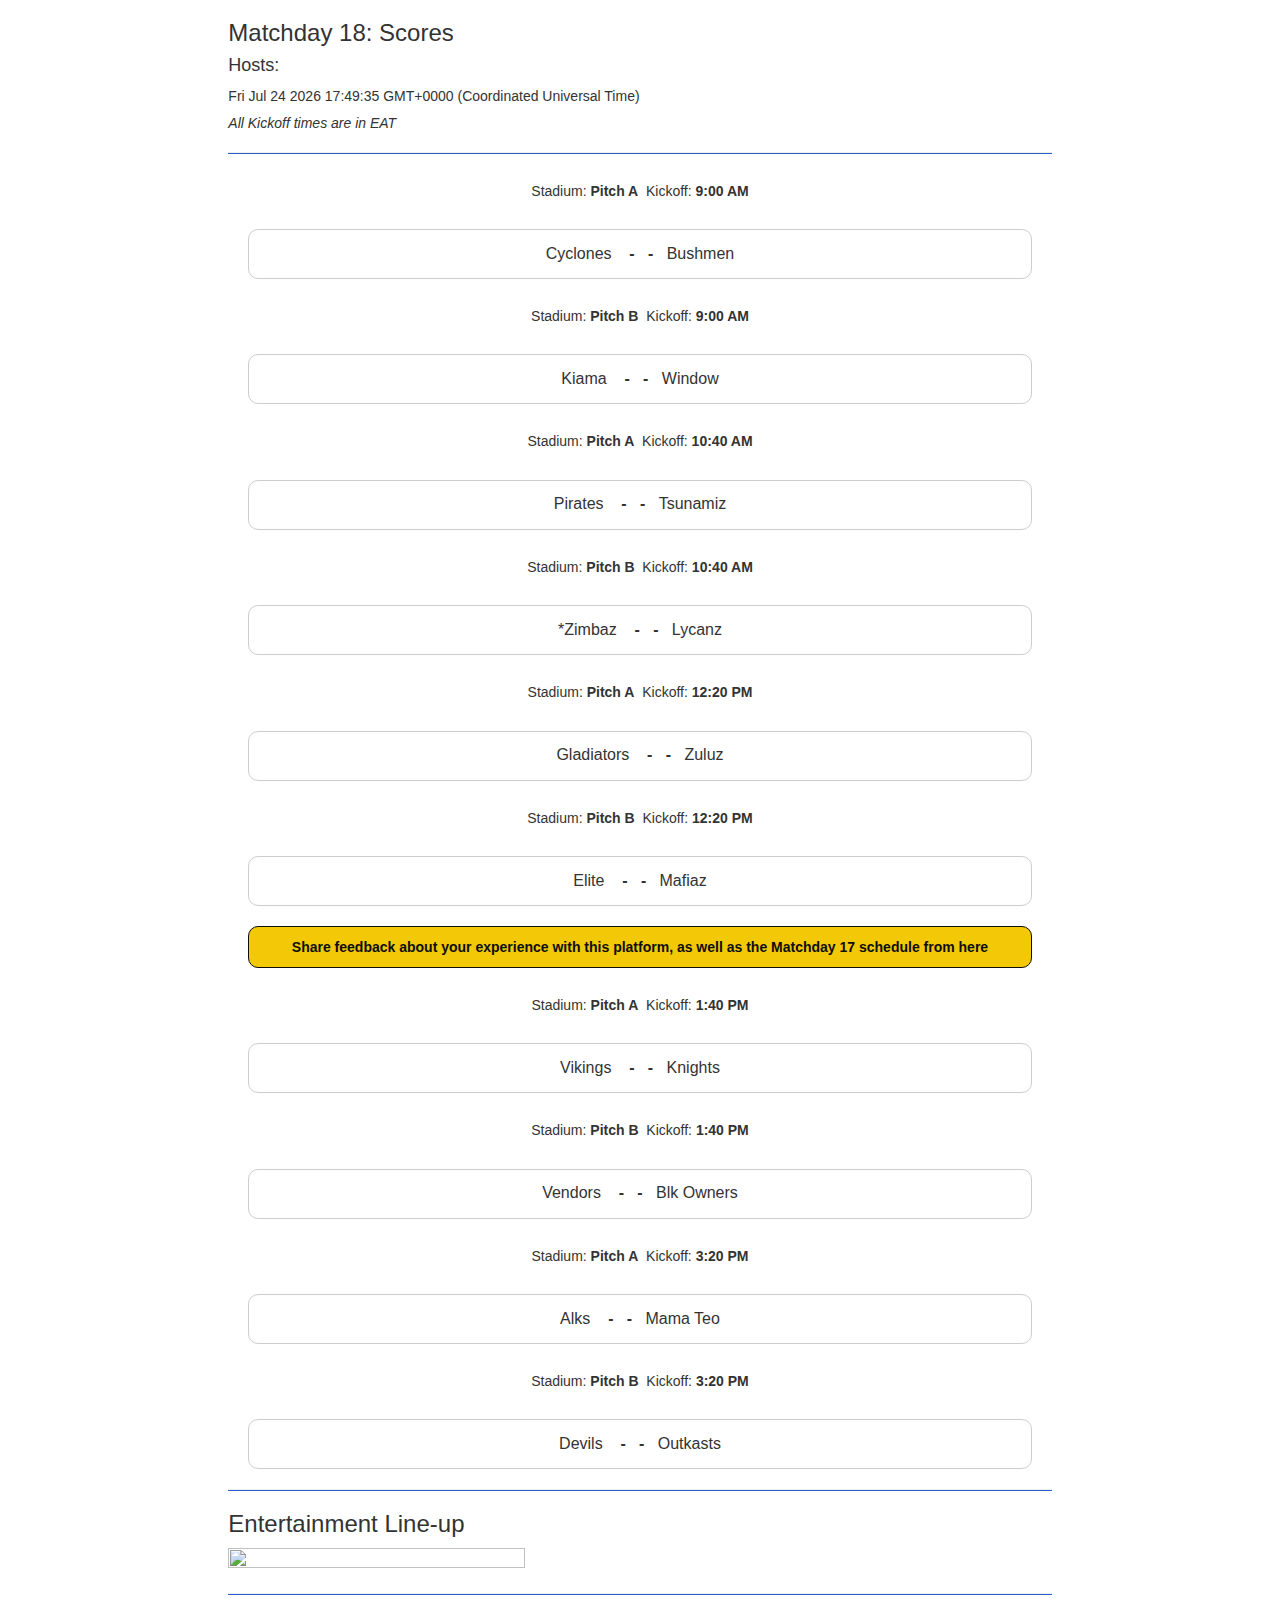
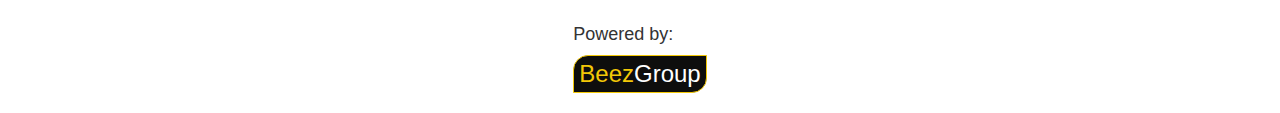
==== index.html @ c7f41dc0 "Update index.html" ====
<!DOCTYPE html>
<html lang="en">
<html>  
<head>
<meta charset="utf-8">
<meta name="viewport" content="width=device-width, initial-scale=1">
<meta name="description" content="Sports and Entertainment from the SMACK community" />
<meta property="og:url" content="https://smackleague.netlify.app/index.html" />
<meta property="og:title" content="SMACK League" />

<!-- THE CODE COMMENTED OUT IS FOR FUTURE USE -->
<!-- <meta property="og:image" itemprop=" image" content="https://photos.google.com/search/_tra_/photo/AF1QipOIHs9n5SBlvODI867afqLykrXH15iYY2ATSkKV" /> -->

<meta property="og:description" content="Sports and Entertainment from the SMACK community" />
<meta property="og:type" content="website" />
<meta property="og:site_name" content="SMACK League" />
<meta http-equiv="refresh" content="10">

<title>SMACK League</title>
<link rel="stylesheet" href="https://maxcdn.bootstrapcdn.com/bootstrap/3.3.7/css/bootstrap.min.css">
<script src="https://ajax.googleapis.com/ajax/libs/jquery/3.2.1/jquery.min.js"></script>
<script src="https://maxcdn.bootstrapcdn.com/bootstrap/3.3.7/js/bootstrap.min.js"></script>

<!-- <link rel="apple-touch-icon" sizes="180x180" href="img/apple-touch-icon.png">
<link rel="icon" type="image/png" sizes="32x32" href="img/favicon-32x32.png">
<link rel="icon" type="image/png" sizes="16x16" href="img/favicon-16x16.png">
<link rel="manifest" href="img/site.webmanifest"> -->
<link rel="stylesheet" href="styles/main.css">

</head>
<body>

<!-- <link itemprop="thumbnailUrl" href="https://photos.google.com/search/_tra_/photo/AF1QipOIHs9n5SBlvODI867afqLykrXH15iYY2ATSkKV">
<span itemprop="thumbnail" itemscope itemtype="http://schema.org/ImageObject">
<link itemprop="url" href="https://photos.google.com/search/_tra_/photo/AF1QipOIHs9n5SBlvODI867afqLykrXH15iYY2ATSkKV">
</span> -->

<div class="container-fluid text-center">
  <div class="row content">
    <div class="col-sm-2 sidenav">
         
    </div>
    <div class="col-sm-8 text-left">
    <h3>Matchday 18: Scores</h3>
    <h4>Hosts: </h4>
    <div id="current_date">
      <script>
      document.getElementById("current_date").innerHTML = Date();
      </script>
    </div>
    <h5><i>All Kickoff times are in EAT</i></h5>
    <hr class="scoreline">


    <!-- Fixture 1 -->
    <div class="match-info">
      <h5>Stadium: <b>Pitch A</b></h5>&nbsp;&nbsp;
      <h5>Kickoff: <b>9:00 AM</b></h5>
    </div>
    
    <div class="live-scores">
      <div class="home-team">

        <!-- Enter name of home team, and its score below: -->
        Cyclones
        &nbsp;&nbsp;        
        <b>-</b>
      </div>

      <!-- Indicator of match progress -->
      &nbsp;
       <!-- <div class="space">
        <div class="progress-bar progress-bar-striped active" role="progressbar" aria-valuenow="100" aria-valuemin="0" aria-valuemax="100" style="width:100%">
          <b>Live</b>
        </div>
      </div> -->
      &nbsp;

      <div class="away-team">
        <!-- Enter score of away team, and its name below: -->
        <b>-</b>
        &nbsp;&nbsp;Bushmen
      </div>  
    </div>
    
    <!-- Fixture 2 -->
    <div class="match-info">
      <h5>Stadium: <b>Pitch B</b></h5>&nbsp;&nbsp;
      <h5>Kickoff: <b>9:00 AM</b></h5>
    </div>

    <div class="live-scores">
      <div class="home-team">

        <!-- Enter name of home team, and its score below: -->
        Kiama
        &nbsp;&nbsp;        
        <b>-</b>
      </div>

      <!-- Indicator of match progress -->
      &nbsp;
      <!-- <div class="space">
        <div class="progress-bar progress-bar-striped active" role="progressbar" aria-valuenow="100" aria-valuemin="0" aria-valuemax="100" style="width:100%">
          <b>Live</b>
        </div>
      </div> -->
      &nbsp;

      <div class="away-team">
        <!-- Enter score of away team, and its name below: -->
        <b>-</b>
        &nbsp;&nbsp;Window
      </div>  
    </div>

    <!-- Fixture 3 -->
    <div class="match-info">
      <h5>Stadium: <b>Pitch A</b></h5>&nbsp;&nbsp;
      <h5>Kickoff: <b>10:40 AM</b></h5>
    </div>

    <div class="live-scores">
      <div class="home-team">

        <!-- Enter name of home team, and its score below: -->
        Pirates
        &nbsp;&nbsp;        
        <b>-</b>
      </div>

      <!-- Indicator of match progress -->
      &nbsp;
      <!-- <div class="space">
        <div class="progress-bar progress-bar-striped active" role="progressbar" aria-valuenow="100" aria-valuemin="0" aria-valuemax="100" style="width:100%">
          <b>Live</b>
        </div>
      </div> -->
      &nbsp;

      <div class="away-team">
        <!-- Enter score of away team, and its name below: -->
        <b>-</b>
        &nbsp;&nbsp;Tsunamiz
      </div>  
    </div>

    <!-- Fixture 4 -->
    <div class="match-info">
      <h5>Stadium: <b>Pitch B</b></h5>&nbsp;&nbsp;
      <h5>Kickoff: <b>10:40 AM</b></h5>
    </div>
    <div class="live-scores">
      <div class="home-team">

        <!-- Enter name of home team, and its score below: -->
        *Zimbaz
        &nbsp;&nbsp;        
        <b>-</b>
      </div>

      <!-- Indicator of match progress -->
      &nbsp;
      <!-- <div class="space">
        <div class="progress-bar progress-bar-striped active" role="progressbar" aria-valuenow="100" aria-valuemin="0" aria-valuemax="100" style="width:100%">
          <b>Live</b>
        </div>
      </div> -->
      &nbsp;

      <div class="away-team">
        <!-- Enter score of away team, and its name below: -->
        <b>-</b>
        &nbsp;&nbsp;Lycanz
      </div>  
    </div>

    <!-- Fixture 5 -->
    <div class="match-info">
      <h5>Stadium: <b>Pitch A</b></h5>&nbsp;&nbsp;
      <h5>Kickoff: <b>12:20 PM</b></h5>
    </div>

    <div class="live-scores">
      <div class="home-team">

        <!-- Enter name of home team, and its score below: -->
        Gladiators
        &nbsp;&nbsp;        
        <b>-</b>
      </div>

      <!-- Indicator of match progress -->
      &nbsp;
      <!-- <div class="space">
        <div class="progress-bar progress-bar-striped active" role="progressbar" aria-valuenow="100" aria-valuemin="0" aria-valuemax="100" style="width:100%">
          <b>Live</b>
        </div>
      </div> -->
      &nbsp;

      <div class="away-team">
        <!-- Enter score of away team, and its name below: -->
        <b>-</b>
        &nbsp;&nbsp;Zuluz
      </div>  
    </div>

    <!-- Fixture 6 -->
    <div class="match-info">
      <h5>Stadium: <b>Pitch B</b></h5>&nbsp;&nbsp;
      <h5>Kickoff: <b>12:20 PM</b></h5>
    </div>

    <div class="live-scores">
      <div class="home-team">

        <!-- Enter name of home team, and its score below: -->
        Elite
        &nbsp;&nbsp;        
        <b>-</b>
      </div>

      <!-- Indicator of match progress -->
      &nbsp;
      <!-- <div class="space">
        <div class="progress-bar progress-bar-striped active" role="progressbar" aria-valuenow="100" aria-valuemin="0" aria-valuemax="100" style="width:100%">
          <b>Live</b>
        </div>
      </div> -->
      &nbsp;

      <div class="away-team">
        <!-- Enter score of away team, and its name below: -->
        <b>-</b>
        &nbsp;&nbsp;Mafiaz
      </div>  
    </div>

    <a href="https://docs.google.com/forms/d/e/1FAIpQLSc1ge78UCTnguJbEBVr0k8TjGX2k3VaYN9ZHC54gOhW1bdvlA/viewform" target="_blank">
      <div class="survey">
        <b>Share feedback about your experience with this platform, as well as the Matchday 17 schedule from here</b>
      </div>
    </a>

    <!-- Fixture 7 -->
    <div class="match-info">
      <h5>Stadium: <b>Pitch A</b></h5>&nbsp;&nbsp;
      <h5>Kickoff: <b>1:40 PM</b></h5>
    </div>

    <div class="live-scores">
      <div class="home-team">

        <!-- Enter name of home team, and its score below: -->
        Vikings
        &nbsp;&nbsp;        
        <b>-</b>
      </div>

      <!-- Indicator of match progress -->
      &nbsp;
      <!-- <div class="space">
        <div class="progress-bar progress-bar-striped active" role="progressbar" aria-valuenow="100" aria-valuemin="0" aria-valuemax="100" style="width:100%">
          <b>Live</b>
        </div>
      </div> -->
      &nbsp;

      <div class="away-team">
        <!-- Enter score of away team, and its name below: -->
        <b>-</b>
        &nbsp;&nbsp;Knights
      </div>  
    </div>

    <!-- Fixture 8 -->
    <div class="match-info">
      <h5>Stadium: <b>Pitch B</b></h5>&nbsp;&nbsp;
      <h5>Kickoff: <b>1:40 PM</b></h5>
    </div>

    <div class="live-scores">
      <div class="home-team">

        <!-- Enter name of home team, and its score below: -->
        Vendors
        &nbsp;&nbsp;        
        <b>-</b>
      </div>

      <!-- Indicator of match progress -->
      &nbsp;
      <!-- <div class="space">
        <div class="progress-bar progress-bar-striped active" role="progressbar" aria-valuenow="100" aria-valuemin="0" aria-valuemax="100" style="width:100%">
          <b>Live</b>
        </div>
      </div> -->
      &nbsp;

      <div class="away-team">
        <!-- Enter score of away team, and its name below: -->
        <b>-</b>
        &nbsp;&nbsp;Blk Owners
      </div>  
    </div>

    <!-- Fixture 9 -->
    <div class="match-info">
      <h5>Stadium: <b>Pitch A</b></h5>&nbsp;&nbsp;
      <h5>Kickoff: <b>3:20 PM</b></h5>
    </div>

    <div class="live-scores">
      <div class="home-team">

        <!-- Enter name of home team, and its score below: -->
        Alks
        &nbsp;&nbsp;        
        <b>-</b>
      </div>

      <!-- Indicator of match progress -->
      &nbsp;
      <!-- <div class="space">
        <div class="progress-bar progress-bar-striped active" role="progressbar" aria-valuenow="100" aria-valuemin="0" aria-valuemax="100" style="width:100%">
          <b>Live</b>
        </div>
      </div> -->
      &nbsp;

      <div class="away-team">
        <!-- Enter score of away team, and its name below: -->
        <b>-</b>
        &nbsp;&nbsp;Mama Teo
      </div>  
    </div>

    <!-- Fixture 10 -->
    <div class="match-info">
      <h5>Stadium: <b>Pitch B</b></h5>&nbsp;&nbsp;
      <h5>Kickoff: <b>3:20 PM</b></h5>
    </div>

    <div class="live-scores">
      <div class="home-team">

        <!-- Enter name of home team, and its score below: -->
        Devils
        &nbsp;&nbsp;        
        <b>-</b>
      </div>

      <!-- Indicator of match progress -->
      &nbsp;
      <!-- <div class="space">
        <div class="progress-bar progress-bar-striped active" role="progressbar" aria-valuenow="100" aria-valuemin="0" aria-valuemax="100" style="width:100%">
          <b>Live</b>
        </div>
      </div> -->
      &nbsp;

      <div class="away-team">
        <!-- Enter score of away team, and its name below: -->
        <b>-</b>
        &nbsp;&nbsp;Outkasts
      </div>  
    </div>

    <hr class="scoreline">
    <h3>Entertainment Line-up</h3>
      <img src="" width="60%" height="60%" alt="">
    <hr class="scoreline">

    <div class="match-info">
      <div class="bottom">
        <h4>Powered by:</h4><h3>Beez<span>Group</span></h3>        
      </div>
    </div>
    <br>




    </div>
    <div class="col-sm-2 sidenav">      
    </div>
  </div>
</div>  
</body>
</html>
---- styles/main.css ----
.about-heading {
  display: -webkit-box;
  display: -ms-flexbox;
  display: flex;
  -webkit-box-align: center;
      -ms-flex-align: center;
          align-items: center;
  -webkit-box-pack: center;
      -ms-flex-pack: center;
          justify-content: center;
}

.match-info {
  display: -webkit-box;
  display: -ms-flexbox;
  display: flex;
  -webkit-box-align: center;
      -ms-flex-align: center;
          align-items: center;
  -webkit-box-pack: center;
      -ms-flex-pack: center;
          justify-content: center;
}

.live-scores {
  display: -webkit-box;
  display: -ms-flexbox;
  display: flex;
  -webkit-box-align: center;
      -ms-flex-align: center;
          align-items: center;
  -webkit-box-pack: center;
      -ms-flex-pack: center;
          justify-content: center;
  font-size: medium;
  border: 1px solid #cfcccc;
  height: 50px;
  border-radius: 10px;
  margin: 2rem;
}

.space {
  width: 50px;
}

.scoreline {
  background-color: #2960c5;
  height: 1px;
}

.bottom h3 {
  padding: 0.5rem;
  margin: 0 auto;
  background-color: #0e0e0d;
  color: #f3c807;
  border: 1px solid #f3c807;
  border-top-left-radius: 15px;
  border-bottom-right-radius: 15px;
}

.bottom h3 span {
  color: #fff;
}

.survey {
  display: -webkit-box;
  display: -ms-flexbox;
  display: flex;
  -webkit-box-align: center;
      -ms-flex-align: center;
          align-items: center;
  -webkit-box-pack: center;
      -ms-flex-pack: center;
          justify-content: center;
  margin: 2rem;
  border: 1px solid #0e0e0d;
  border-radius: 10px;
  background-color: #f3c807;
  color: #0e0e0d;
  padding: 1rem;
}
/*# sourceMappingURL=main.css.map */
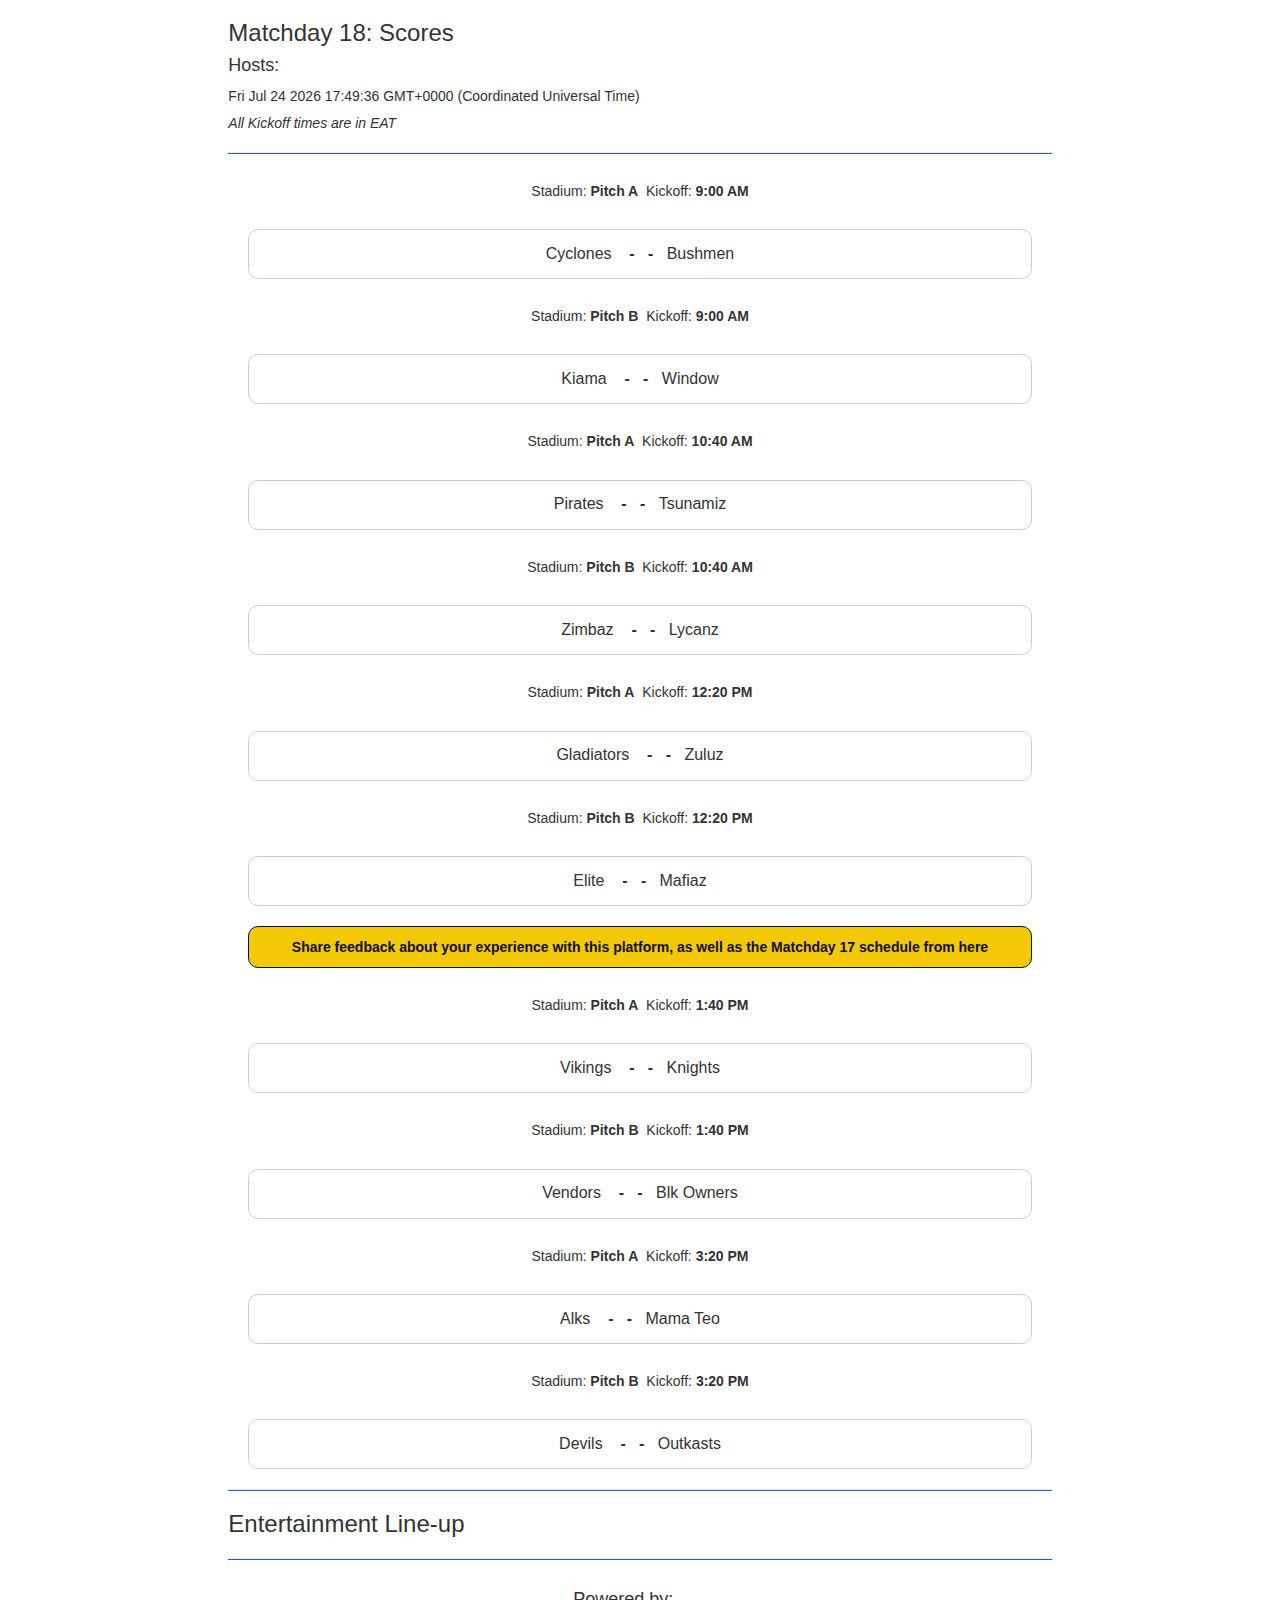
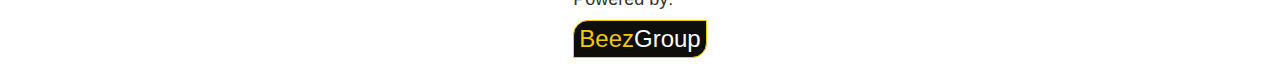
==== commit b0625c71: "Update index.html" ====
--- a/index.html
+++ b/index.html
@@ -154,7 +154,7 @@
       <div class="home-team">
 
         <!-- Enter name of home team, and its score below: -->
-        *Zimbaz
+        Zimbaz
         &nbsp;&nbsp;        
         <b>-</b>
       </div>
@@ -369,7 +369,7 @@
 
     <hr class="scoreline">
     <h3>Entertainment Line-up</h3>
-      <img src="" width="60%" height="60%" alt="">
+<!--       <img src="" width="60%" height="60%" alt=""> -->
     <hr class="scoreline">
 
     <div class="match-info">
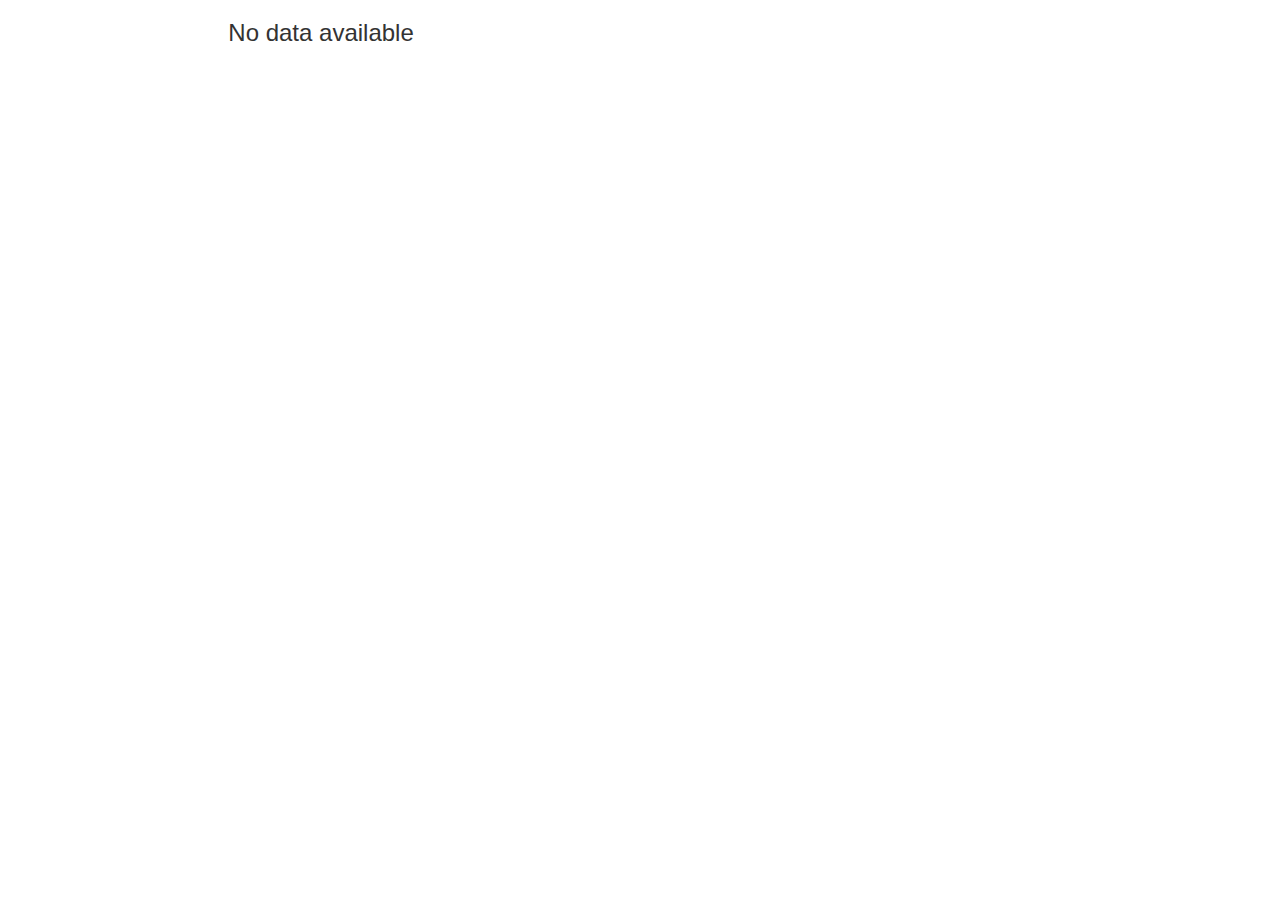
==== commit bede6cd8: "Update index.html" ====
--- a/index.html
+++ b/index.html
@@ -41,7 +41,8 @@
          
     </div>
     <div class="col-sm-8 text-left">
-    <h3>Matchday 18: Scores</h3>
+     <h3>No data available</h3>
+<!--     <h3>Matchday 18: Scores</h3>
     <h4>Hosts: </h4>
     <div id="current_date">
       <script>
@@ -52,7 +53,7 @@
     <hr class="scoreline">
 
 
-    <!-- Fixture 1 -->
+    <!-- Fixture 1 
     <div class="match-info">
       <h5>Stadium: <b>Pitch A</b></h5>&nbsp;&nbsp;
       <h5>Kickoff: <b>9:00 AM</b></h5>
@@ -62,28 +63,29 @@
       <div class="home-team">
 
         <!-- Enter name of home team, and its score below: -->
-        Cyclones
-        &nbsp;&nbsp;        
-        <b>-</b>
-      </div>
-
-      <!-- Indicator of match progress -->
+        
+      <!-- Cyclones
+        &nbsp;&nbsp;        
+        <b>-</b>
+      </div>
+
+      <!-- Indicator of match progress
       &nbsp;
        <!-- <div class="space">
         <div class="progress-bar progress-bar-striped active" role="progressbar" aria-valuenow="100" aria-valuemin="0" aria-valuemax="100" style="width:100%">
           <b>Live</b>
         </div>
-      </div> -->
-      &nbsp;
-
-      <div class="away-team">
-        <!-- Enter score of away team, and its name below: -->
+      </div> 
+      &nbsp;
+
+      <div class="away-team">
+        <!-- Enter score of away team, and its name below:
         <b>-</b>
         &nbsp;&nbsp;Bushmen
       </div>  
     </div>
     
-    <!-- Fixture 2 -->
+    <!-- Fixture 2
     <div class="match-info">
       <h5>Stadium: <b>Pitch B</b></h5>&nbsp;&nbsp;
       <h5>Kickoff: <b>9:00 AM</b></h5>
@@ -92,29 +94,29 @@
     <div class="live-scores">
       <div class="home-team">
 
-        <!-- Enter name of home team, and its score below: -->
+        <!-- Enter name of home team, and its score below:
         Kiama
         &nbsp;&nbsp;        
         <b>-</b>
       </div>
 
-      <!-- Indicator of match progress -->
-      &nbsp;
-      <!-- <div class="space">
-        <div class="progress-bar progress-bar-striped active" role="progressbar" aria-valuenow="100" aria-valuemin="0" aria-valuemax="100" style="width:100%">
-          <b>Live</b>
-        </div>
-      </div> -->
-      &nbsp;
-
-      <div class="away-team">
-        <!-- Enter score of away team, and its name below: -->
+      <!-- Indicator of match progress 
+      &nbsp;
+      <!-- <div class="space">
+        <div class="progress-bar progress-bar-striped active" role="progressbar" aria-valuenow="100" aria-valuemin="0" aria-valuemax="100" style="width:100%">
+          <b>Live</b>
+        </div>
+      </div> 
+      &nbsp;
+
+      <div class="away-team">
+        <!-- Enter score of away team, and its name below:
         <b>-</b>
         &nbsp;&nbsp;Window
       </div>  
     </div>
 
-    <!-- Fixture 3 -->
+    <!-- Fixture 3 
     <div class="match-info">
       <h5>Stadium: <b>Pitch A</b></h5>&nbsp;&nbsp;
       <h5>Kickoff: <b>10:40 AM</b></h5>
@@ -123,29 +125,29 @@
     <div class="live-scores">
       <div class="home-team">
 
-        <!-- Enter name of home team, and its score below: -->
+        <!-- Enter name of home team, and its score below:
         Pirates
         &nbsp;&nbsp;        
         <b>-</b>
       </div>
 
-      <!-- Indicator of match progress -->
-      &nbsp;
-      <!-- <div class="space">
-        <div class="progress-bar progress-bar-striped active" role="progressbar" aria-valuenow="100" aria-valuemin="0" aria-valuemax="100" style="width:100%">
-          <b>Live</b>
-        </div>
-      </div> -->
-      &nbsp;
-
-      <div class="away-team">
-        <!-- Enter score of away team, and its name below: -->
+      <!-- Indicator of match progress 
+      &nbsp;
+      <!-- <div class="space">
+        <div class="progress-bar progress-bar-striped active" role="progressbar" aria-valuenow="100" aria-valuemin="0" aria-valuemax="100" style="width:100%">
+          <b>Live</b>
+        </div>
+      </div>
+      &nbsp;
+
+      <div class="away-team">
+        <!-- Enter score of away team, and its name below:
         <b>-</b>
         &nbsp;&nbsp;Tsunamiz
       </div>  
     </div>
 
-    <!-- Fixture 4 -->
+    <!-- Fixture 4
     <div class="match-info">
       <h5>Stadium: <b>Pitch B</b></h5>&nbsp;&nbsp;
       <h5>Kickoff: <b>10:40 AM</b></h5>
@@ -153,29 +155,29 @@
     <div class="live-scores">
       <div class="home-team">
 
-        <!-- Enter name of home team, and its score below: -->
+        <!-- Enter name of home team, and its score below:
         Zimbaz
         &nbsp;&nbsp;        
         <b>-</b>
       </div>
 
-      <!-- Indicator of match progress -->
-      &nbsp;
-      <!-- <div class="space">
-        <div class="progress-bar progress-bar-striped active" role="progressbar" aria-valuenow="100" aria-valuemin="0" aria-valuemax="100" style="width:100%">
-          <b>Live</b>
-        </div>
-      </div> -->
-      &nbsp;
-
-      <div class="away-team">
-        <!-- Enter score of away team, and its name below: -->
+      <!-- Indicator of match progress
+      &nbsp;
+      <!-- <div class="space">
+        <div class="progress-bar progress-bar-striped active" role="progressbar" aria-valuenow="100" aria-valuemin="0" aria-valuemax="100" style="width:100%">
+          <b>Live</b>
+        </div>
+      </div> 
+      &nbsp;
+
+      <div class="away-team">
+        <!-- Enter score of away team, and its name below:
         <b>-</b>
         &nbsp;&nbsp;Lycanz
       </div>  
     </div>
 
-    <!-- Fixture 5 -->
+    <!-- Fixture 5 
     <div class="match-info">
       <h5>Stadium: <b>Pitch A</b></h5>&nbsp;&nbsp;
       <h5>Kickoff: <b>12:20 PM</b></h5>
@@ -184,29 +186,29 @@
     <div class="live-scores">
       <div class="home-team">
 
-        <!-- Enter name of home team, and its score below: -->
+        <!-- Enter name of home team, and its score below: 
         Gladiators
         &nbsp;&nbsp;        
         <b>-</b>
       </div>
 
-      <!-- Indicator of match progress -->
-      &nbsp;
-      <!-- <div class="space">
-        <div class="progress-bar progress-bar-striped active" role="progressbar" aria-valuenow="100" aria-valuemin="0" aria-valuemax="100" style="width:100%">
-          <b>Live</b>
-        </div>
-      </div> -->
-      &nbsp;
-
-      <div class="away-team">
-        <!-- Enter score of away team, and its name below: -->
+      <!-- Indicator of match progress
+      &nbsp;
+      <!-- <div class="space">
+        <div class="progress-bar progress-bar-striped active" role="progressbar" aria-valuenow="100" aria-valuemin="0" aria-valuemax="100" style="width:100%">
+          <b>Live</b>
+        </div>
+      </div>
+      &nbsp;
+
+      <div class="away-team">
+        <!-- Enter score of away team, and its name below:
         <b>-</b>
         &nbsp;&nbsp;Zuluz
       </div>  
     </div>
 
-    <!-- Fixture 6 -->
+    <!-- Fixture 6
     <div class="match-info">
       <h5>Stadium: <b>Pitch B</b></h5>&nbsp;&nbsp;
       <h5>Kickoff: <b>12:20 PM</b></h5>
@@ -215,23 +217,23 @@
     <div class="live-scores">
       <div class="home-team">
 
-        <!-- Enter name of home team, and its score below: -->
+        <!-- Enter name of home team, and its score below:
         Elite
         &nbsp;&nbsp;        
         <b>-</b>
       </div>
 
-      <!-- Indicator of match progress -->
-      &nbsp;
-      <!-- <div class="space">
-        <div class="progress-bar progress-bar-striped active" role="progressbar" aria-valuenow="100" aria-valuemin="0" aria-valuemax="100" style="width:100%">
-          <b>Live</b>
-        </div>
-      </div> -->
-      &nbsp;
-
-      <div class="away-team">
-        <!-- Enter score of away team, and its name below: -->
+      <!-- Indicator of match progress
+      &nbsp;
+      <!-- <div class="space">
+        <div class="progress-bar progress-bar-striped active" role="progressbar" aria-valuenow="100" aria-valuemin="0" aria-valuemax="100" style="width:100%">
+          <b>Live</b>
+        </div>
+      </div>
+      &nbsp;
+
+      <div class="away-team">
+        <!-- Enter score of away team, and its name below:
         <b>-</b>
         &nbsp;&nbsp;Mafiaz
       </div>  
@@ -243,7 +245,7 @@
       </div>
     </a>
 
-    <!-- Fixture 7 -->
+    <!-- Fixture 7
     <div class="match-info">
       <h5>Stadium: <b>Pitch A</b></h5>&nbsp;&nbsp;
       <h5>Kickoff: <b>1:40 PM</b></h5>
@@ -252,29 +254,29 @@
     <div class="live-scores">
       <div class="home-team">
 
-        <!-- Enter name of home team, and its score below: -->
+        <!-- Enter name of home team, and its score below:
         Vikings
         &nbsp;&nbsp;        
         <b>-</b>
       </div>
 
-      <!-- Indicator of match progress -->
-      &nbsp;
-      <!-- <div class="space">
-        <div class="progress-bar progress-bar-striped active" role="progressbar" aria-valuenow="100" aria-valuemin="0" aria-valuemax="100" style="width:100%">
-          <b>Live</b>
-        </div>
-      </div> -->
-      &nbsp;
-
-      <div class="away-team">
-        <!-- Enter score of away team, and its name below: -->
+      <!-- Indicator of match progress 
+      &nbsp;
+      <!-- <div class="space">
+        <div class="progress-bar progress-bar-striped active" role="progressbar" aria-valuenow="100" aria-valuemin="0" aria-valuemax="100" style="width:100%">
+          <b>Live</b>
+        </div>
+      </div> 
+      &nbsp;
+
+      <div class="away-team">
+        <!-- Enter score of away team, and its name below:
         <b>-</b>
         &nbsp;&nbsp;Knights
       </div>  
     </div>
 
-    <!-- Fixture 8 -->
+    <!-- Fixture 8
     <div class="match-info">
       <h5>Stadium: <b>Pitch B</b></h5>&nbsp;&nbsp;
       <h5>Kickoff: <b>1:40 PM</b></h5>
@@ -283,29 +285,29 @@
     <div class="live-scores">
       <div class="home-team">
 
-        <!-- Enter name of home team, and its score below: -->
+        <!-- Enter name of home team, and its score below:
         Vendors
         &nbsp;&nbsp;        
         <b>-</b>
       </div>
 
-      <!-- Indicator of match progress -->
-      &nbsp;
-      <!-- <div class="space">
-        <div class="progress-bar progress-bar-striped active" role="progressbar" aria-valuenow="100" aria-valuemin="0" aria-valuemax="100" style="width:100%">
-          <b>Live</b>
-        </div>
-      </div> -->
-      &nbsp;
-
-      <div class="away-team">
-        <!-- Enter score of away team, and its name below: -->
+      <!-- Indicator of match progress 
+      &nbsp;
+      <!-- <div class="space">
+        <div class="progress-bar progress-bar-striped active" role="progressbar" aria-valuenow="100" aria-valuemin="0" aria-valuemax="100" style="width:100%">
+          <b>Live</b>
+        </div>
+      </div> 
+      &nbsp;
+
+      <div class="away-team">
+        <!-- Enter score of away team, and its name below:
         <b>-</b>
         &nbsp;&nbsp;Blk Owners
       </div>  
     </div>
 
-    <!-- Fixture 9 -->
+    <!-- Fixture 9
     <div class="match-info">
       <h5>Stadium: <b>Pitch A</b></h5>&nbsp;&nbsp;
       <h5>Kickoff: <b>3:20 PM</b></h5>
@@ -314,29 +316,29 @@
     <div class="live-scores">
       <div class="home-team">
 
-        <!-- Enter name of home team, and its score below: -->
+        <!-- Enter name of home team, and its score below:
         Alks
         &nbsp;&nbsp;        
         <b>-</b>
       </div>
 
-      <!-- Indicator of match progress -->
-      &nbsp;
-      <!-- <div class="space">
-        <div class="progress-bar progress-bar-striped active" role="progressbar" aria-valuenow="100" aria-valuemin="0" aria-valuemax="100" style="width:100%">
-          <b>Live</b>
-        </div>
-      </div> -->
-      &nbsp;
-
-      <div class="away-team">
-        <!-- Enter score of away team, and its name below: -->
+      <!-- Indicator of match progres
+      &nbsp;
+      <!-- <div class="space">
+        <div class="progress-bar progress-bar-striped active" role="progressbar" aria-valuenow="100" aria-valuemin="0" aria-valuemax="100" style="width:100%">
+          <b>Live</b>
+        </div>
+      </div>
+      &nbsp;
+
+      <div class="away-team">
+        <!-- Enter score of away team, and its name below:
         <b>-</b>
         &nbsp;&nbsp;Mama Teo
       </div>  
     </div>
 
-    <!-- Fixture 10 -->
+    <!-- Fixture 10
     <div class="match-info">
       <h5>Stadium: <b>Pitch B</b></h5>&nbsp;&nbsp;
       <h5>Kickoff: <b>3:20 PM</b></h5>
@@ -345,23 +347,23 @@
     <div class="live-scores">
       <div class="home-team">
 
-        <!-- Enter name of home team, and its score below: -->
+        <!-- Enter name of home team, and its score below:
         Devils
         &nbsp;&nbsp;        
         <b>-</b>
       </div>
 
-      <!-- Indicator of match progress -->
-      &nbsp;
-      <!-- <div class="space">
-        <div class="progress-bar progress-bar-striped active" role="progressbar" aria-valuenow="100" aria-valuemin="0" aria-valuemax="100" style="width:100%">
-          <b>Live</b>
-        </div>
-      </div> -->
-      &nbsp;
-
-      <div class="away-team">
-        <!-- Enter score of away team, and its name below: -->
+      <!-- Indicator of match progress
+      &nbsp;
+      <!-- <div class="space">
+        <div class="progress-bar progress-bar-striped active" role="progressbar" aria-valuenow="100" aria-valuemin="0" aria-valuemax="100" style="width:100%">
+          <b>Live</b>
+        </div>
+      </div> 
+      &nbsp;
+
+      <div class="away-team">
+        <!-- Enter score of away team, and its name below:
         <b>-</b>
         &nbsp;&nbsp;Outkasts
       </div>  
@@ -369,7 +371,7 @@
 
     <hr class="scoreline">
     <h3>Entertainment Line-up</h3>
-<!--       <img src="" width="60%" height="60%" alt=""> -->
+<!--       <img src="" width="60%" height="60%" alt="">
     <hr class="scoreline">
 
     <div class="match-info">
@@ -377,7 +379,7 @@
         <h4>Powered by:</h4><h3>Beez<span>Group</span></h3>        
       </div>
     </div>
-    <br>
+    <br> -->
 
 
 
@@ -386,6 +388,6 @@
     <div class="col-sm-2 sidenav">      
     </div>
   </div>
-</div>  
+</div>
 </body>
 </html>
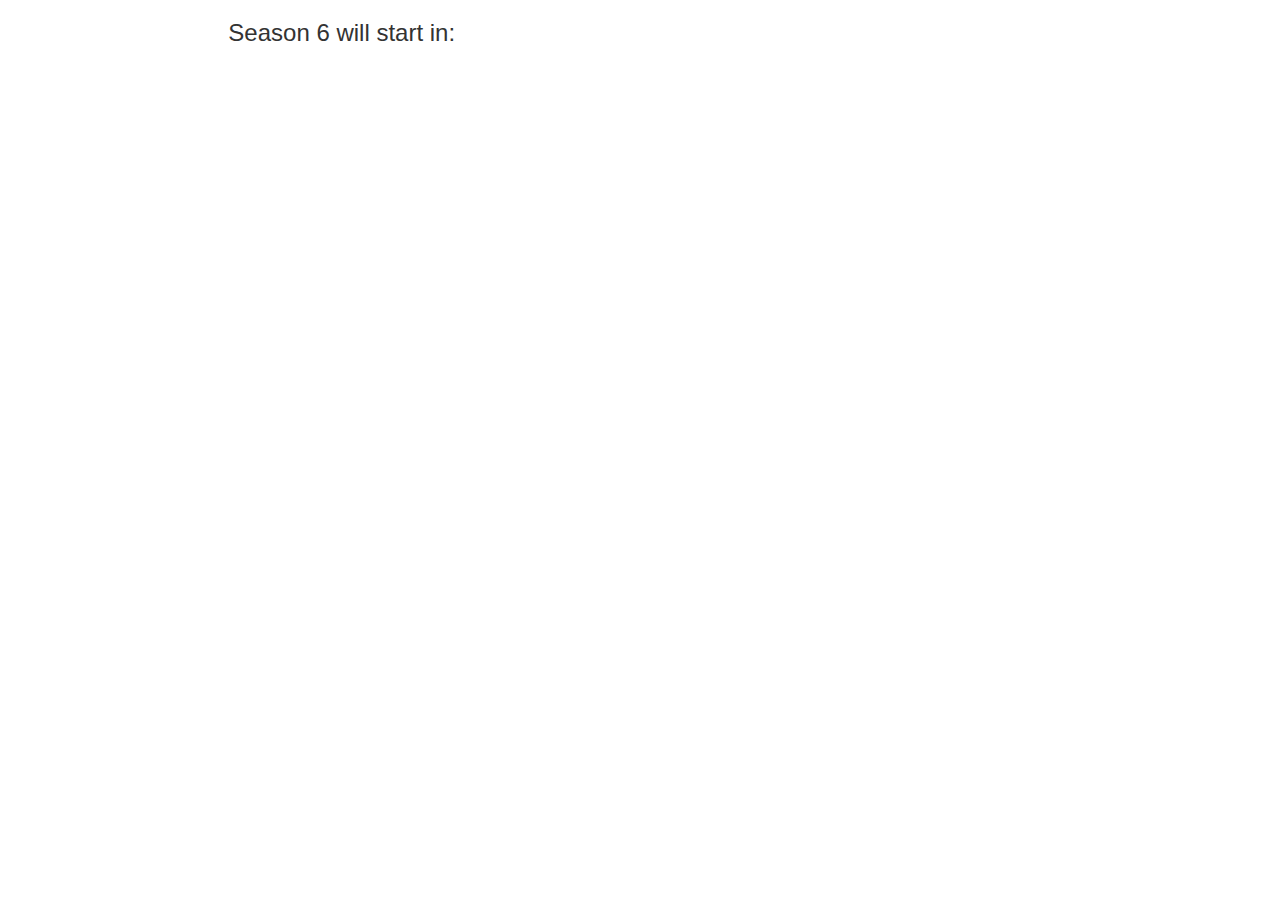
==== commit 7cc76182: "Update index.html" ====
--- a/index.html
+++ b/index.html
@@ -41,7 +41,37 @@
          
     </div>
     <div class="col-sm-8 text-left">
-     <h3>No data available</h3>
+      
+      <!-- Display the countdown timer in an element -->
+<h3>Season 6 will start in: </h3>
+<p id="timer"></p>
+
+<script>
+// Set the date we're counting down to
+var countDownDate = new Date("Mar 1, 2023 00:00:00").getTime();
+
+// Update the count down every 1 second
+var x = setInterval(function() {
+
+  // Get today's date and time
+  var now = new Date().getTime();
+
+  // Find the distance between now and the count down date
+  var distance = countDownDate - now;
+
+  // Time calculations for days, hours, minutes and seconds
+  var days = Math.floor(distance / (1000 * 60 * 60 * 24));
+  var hours = Math.floor((distance % (1000 * 60 * 60 * 24)) / (1000 * 60 * 60));
+  var minutes = Math.floor((distance % (1000 * 60 * 60)) / (1000 * 60));
+  var seconds = Math.floor((distance % (1000 * 60)) / 1000);
+
+  // Display the result in the element with id="demo"
+  document.getElementById("demo").innerHTML = days + "d " + hours + "h "
+  + minutes + "m " + seconds + "s ";
+  }
+}, 1000);
+</script>
+      
 <!--     <h3>Matchday 18: Scores</h3>
     <h4>Hosts: </h4>
     <div id="current_date">
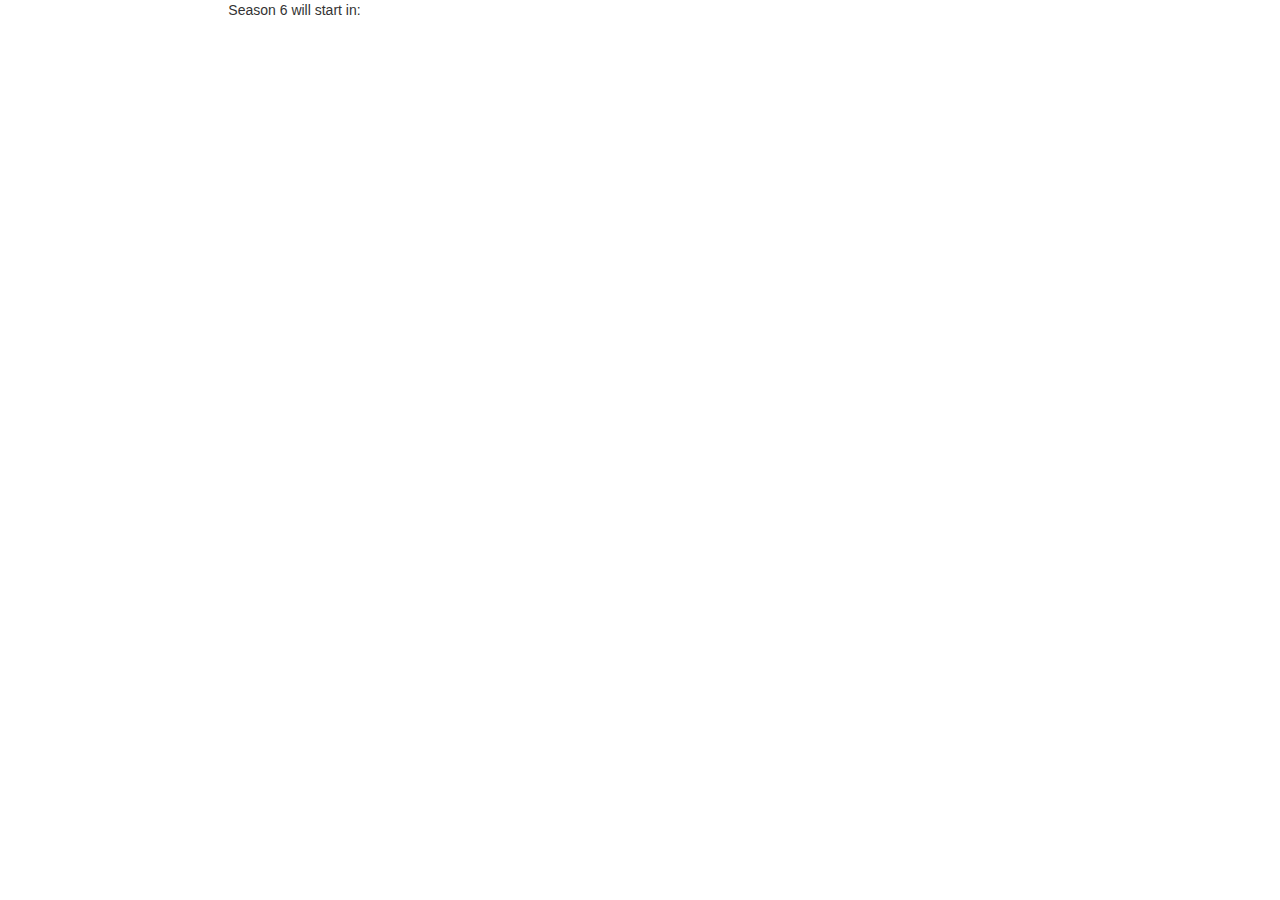
==== commit 34d16292: "Update index.html" ====
--- a/index.html
+++ b/index.html
@@ -43,12 +43,11 @@
     <div class="col-sm-8 text-left">
       
       <!-- Display the countdown timer in an element -->
-<h3>Season 6 will start in: </h3>
-<p id="timer"></p>
+<p id="timer">Season 6 will start in:</p>
 
 <script>
 // Set the date we're counting down to
-var countDownDate = new Date("Mar 1, 2023 00:00:00").getTime();
+var countDownDate = new Date("March 1, 2023 00:00:00").getTime();
 
 // Update the count down every 1 second
 var x = setInterval(function() {
@@ -66,7 +65,7 @@
   var seconds = Math.floor((distance % (1000 * 60)) / 1000);
 
   // Display the result in the element with id="demo"
-  document.getElementById("demo").innerHTML = days + "d " + hours + "h "
+  document.getElementById("timer").innerHTML = days + "d " + hours + "h "
   + minutes + "m " + seconds + "s ";
   }
 }, 1000);
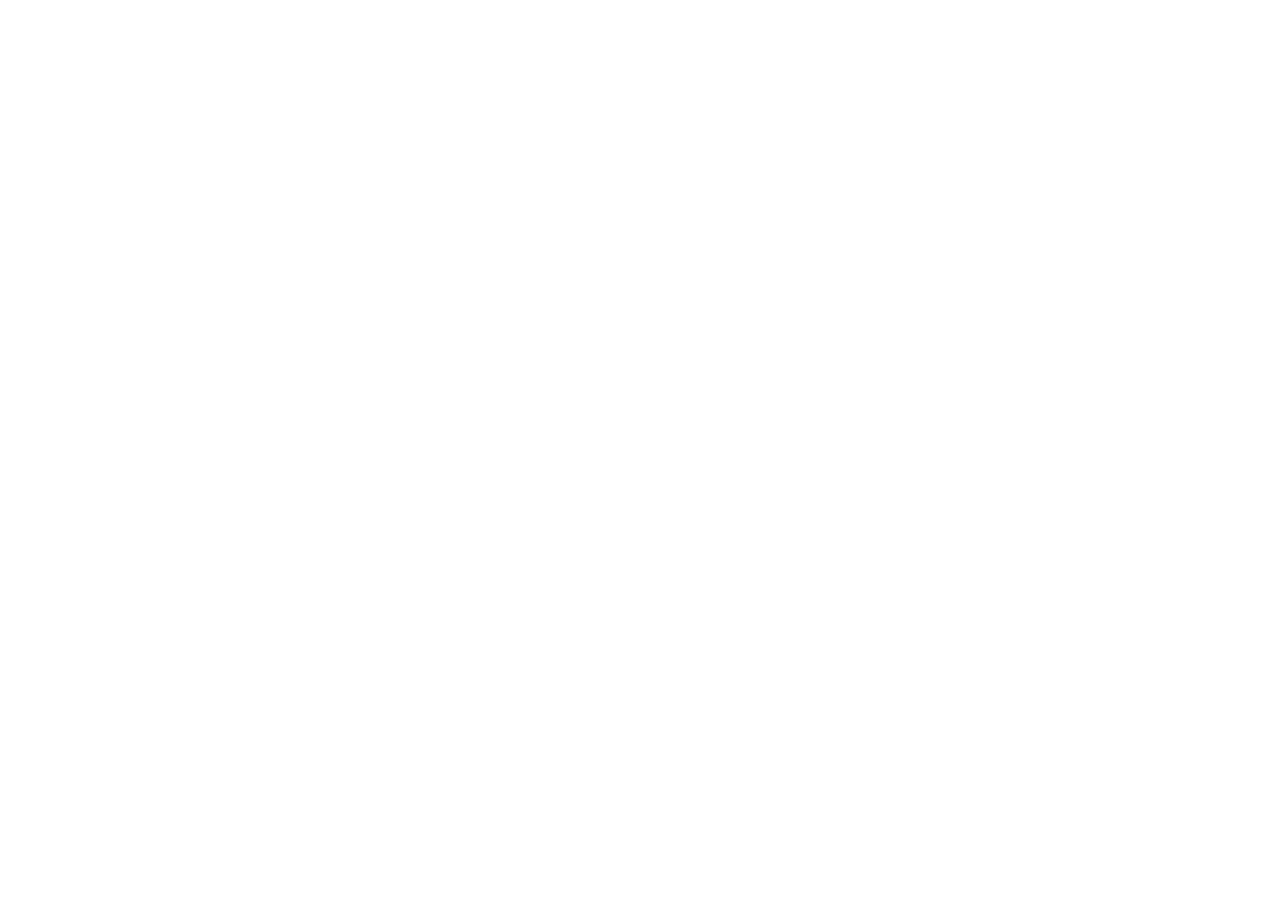
==== commit 5ab032ec: "Update index.html" ====
--- a/index.html
+++ b/index.html
@@ -42,12 +42,12 @@
     </div>
     <div class="col-sm-8 text-left">
       
-      <!-- Display the countdown timer in an element -->
-<p id="timer">Season 6 will start in:</p>
+<!-- Display the countdown timer in an element -->
+<p id="demo"></p>
 
 <script>
 // Set the date we're counting down to
-var countDownDate = new Date("March 1, 2023 00:00:00").getTime();
+var countDownDate = new Date("Jan 5, 2024 15:37:25").getTime();
 
 // Update the count down every 1 second
 var x = setInterval(function() {
@@ -65,8 +65,13 @@
   var seconds = Math.floor((distance % (1000 * 60)) / 1000);
 
   // Display the result in the element with id="demo"
-  document.getElementById("timer").innerHTML = days + "d " + hours + "h "
+  document.getElementById("demo").innerHTML = days + "d " + hours + "h "
   + minutes + "m " + seconds + "s ";
+
+  // If the count down is finished, write some text
+  if (distance < 0) {
+    clearInterval(x);
+    document.getElementById("demo").innerHTML = "EXPIRED";
   }
 }, 1000);
 </script>
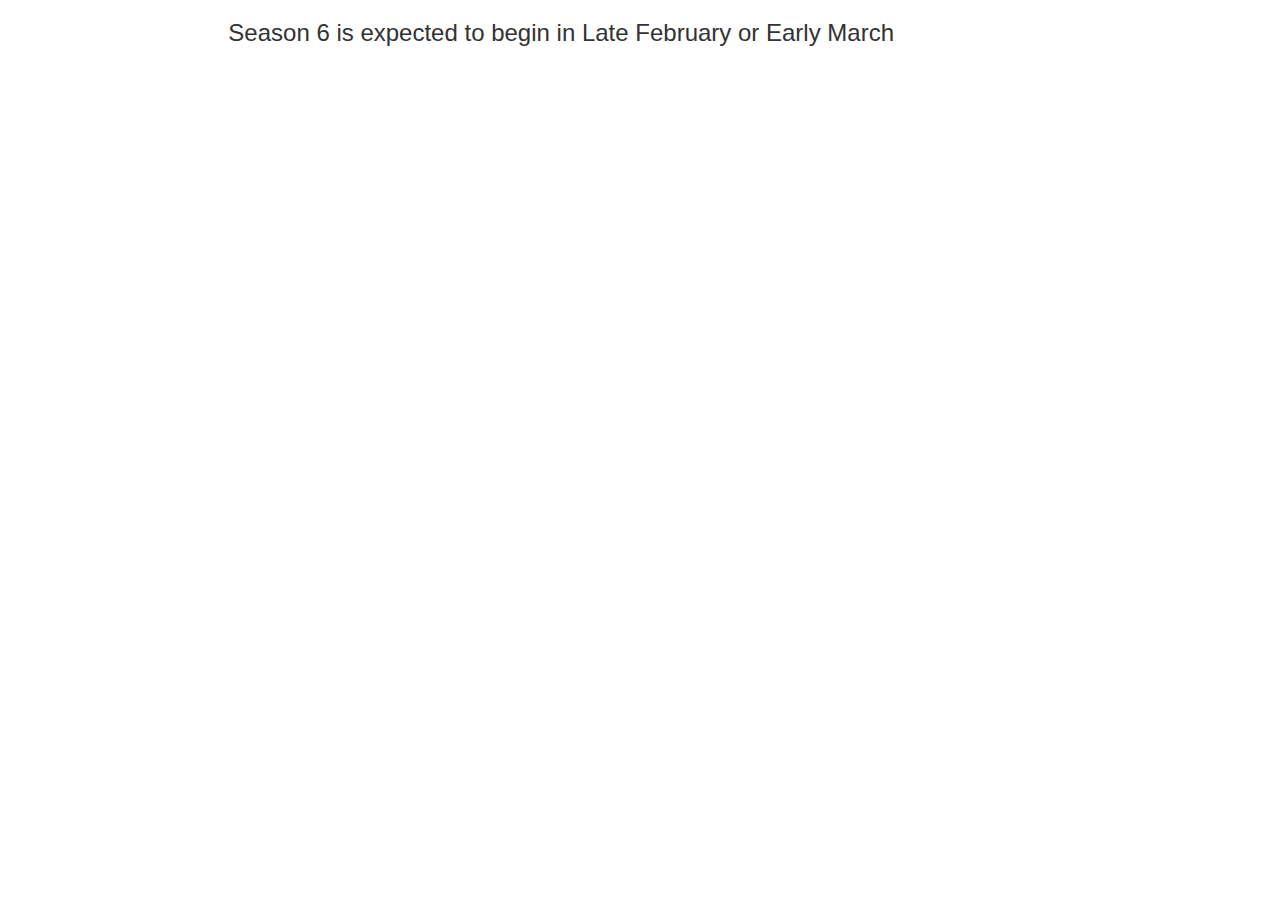
==== commit 80e4f9d8: "Update index.html" ====
--- a/index.html
+++ b/index.html
@@ -41,41 +41,7 @@
          
     </div>
     <div class="col-sm-8 text-left">
-      
-<!-- Display the countdown timer in an element -->
-<p id="demo"></p>
-
-<script>
-// Set the date we're counting down to
-var countDownDate = new Date("Jan 5, 2024 15:37:25").getTime();
-
-// Update the count down every 1 second
-var x = setInterval(function() {
-
-  // Get today's date and time
-  var now = new Date().getTime();
-
-  // Find the distance between now and the count down date
-  var distance = countDownDate - now;
-
-  // Time calculations for days, hours, minutes and seconds
-  var days = Math.floor(distance / (1000 * 60 * 60 * 24));
-  var hours = Math.floor((distance % (1000 * 60 * 60 * 24)) / (1000 * 60 * 60));
-  var minutes = Math.floor((distance % (1000 * 60 * 60)) / (1000 * 60));
-  var seconds = Math.floor((distance % (1000 * 60)) / 1000);
-
-  // Display the result in the element with id="demo"
-  document.getElementById("demo").innerHTML = days + "d " + hours + "h "
-  + minutes + "m " + seconds + "s ";
-
-  // If the count down is finished, write some text
-  if (distance < 0) {
-    clearInterval(x);
-    document.getElementById("demo").innerHTML = "EXPIRED";
-  }
-}, 1000);
-</script>
-      
+      <h3>Season 6 is expected to begin in Late February or Early March</h3>        
 <!--     <h3>Matchday 18: Scores</h3>
     <h4>Hosts: </h4>
     <div id="current_date">
